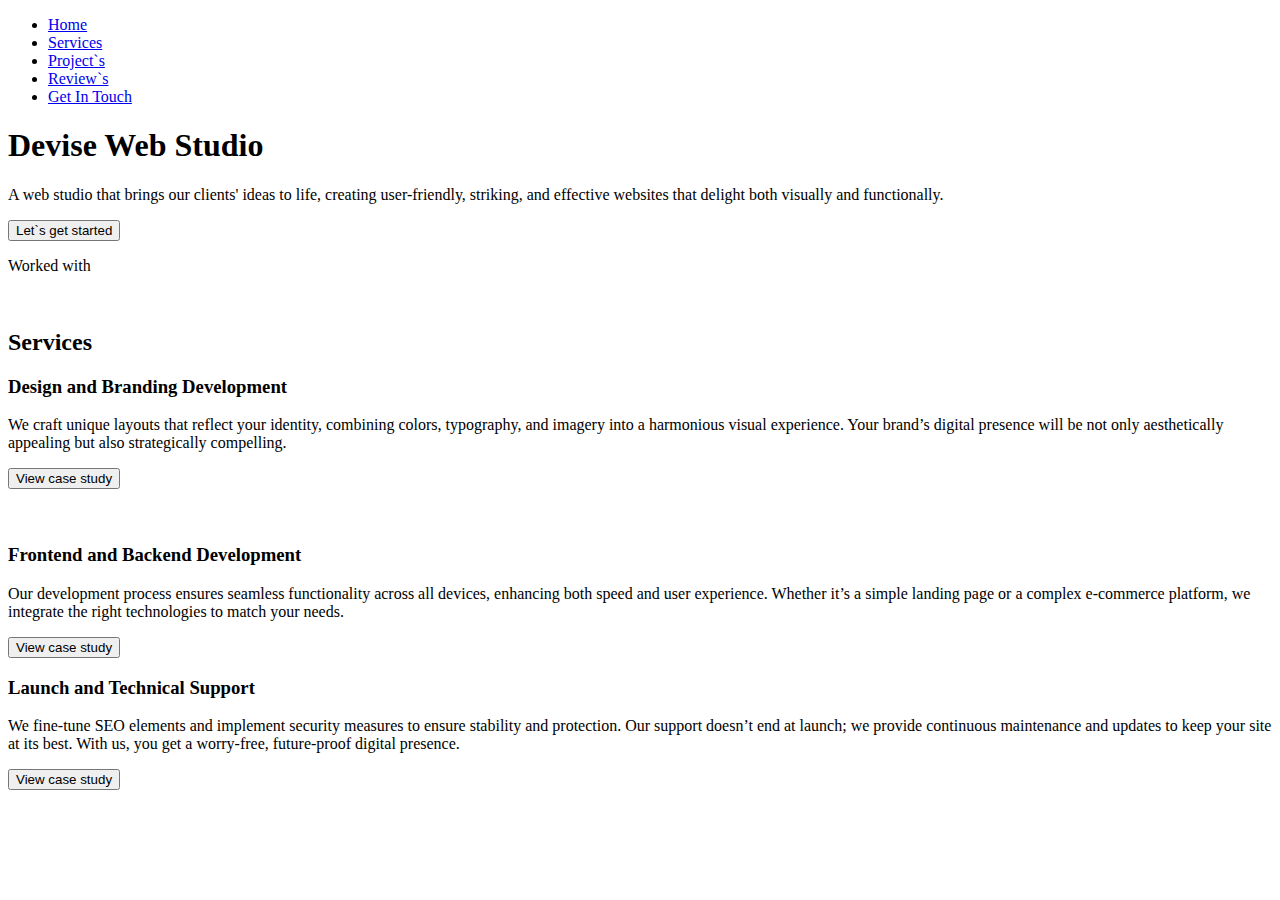
==== index.html @ 453abdc0 "Add files via upload" ====
<!DOCTYPE html>
<html lang="en">

<head>
    <meta charset="UTF-8">
    <meta name="viewport" content="width=device-width, initial-scale=1.0">
    <title>Devise</title>
    <link rel="preconnect" href="https://fonts.googleapis.com">
    <link rel="preconnect" href="https://fonts.gstatic.com" crossorigin>
    <link
        href="https://fonts.googleapis.com/css2?family=IBM+Plex+Mono:wght@400;700&family=Raleway:ital,wght@0,100..900;1,100..900&display=swap"
        rel="stylesheet">
    <link rel="stylesheet" href="css/reset.css">
    <link rel="stylesheet" href="css/style.css">
</head>

<body>
    <header class="header">
        <div class="header__inner">
            <nav class="header__menu">
                <ul class="header__menu-list">
                    <li class="header__menu-item">
                        <a class="header__menu-link" href="#">Home</a>
                    </li>
                    <li class="header__menu-item">
                        <a class="header__menu-link" href="#">Services</a>
                    </li>
                    <li class="header__menu-item">
                        <a class="header__menu-link" href="#">Project`s</a>
                    </li>
                    <li class="header__menu-item">
                        <a class="header__menu-link" href="#">Review`s</a>
                    </li>
                    <li class="header__menu-item">
                        <a class="header__menu-link" href="#">Get In Touch</a>
                    </li>
                </ul>
            </nav>
        </div>
    </header>
    <main class="main">
        <section class="hero">
            <div class="hero__inner">
                <div class="hero__content">
                    <h1 class="hero__title">Devise Web Studio</h1>
                    <p class="hero__text">A web studio that brings our clients' ideas to life, creating user-friendly,
                        striking, and effective websites that delight both visually and functionally.</p>
                    <button class="hero__btn">Let`s get started</button>
                </div>
            </div>
        </section>
        <section class="partners">
            <div class="partners__inner">
                <p class="partners__text">Worked with</p>
                <div class="partners__items">
                    <img src="images/tom.png" alt="">
                    <img src="images/owow.png" alt="">
                    <img src="images/tacrom.png" alt="">
                    <img src="images/depo.png" alt="">
                </div>
            </div>
        </section>
        <section class="services">
            <div class="services__inner">
                <h2 class="services__title">Services</h2>
                <div class="services__items">
                    <div class="services__item">
                        <div class="services__item-box">
                            <h3 class="services__item-title services__item-title--pencil">Design and Branding Development</h3>
                            <p class="services__item-text">
                                We craft unique layouts that reflect your identity, combining colors, typography, and
                                imagery into a harmonious visual experience.
                                Your brand’s digital presence will be not only aesthetically appealing but also
                                strategically compelling.
                            </p>
                            <button class="services__item-btn services__item-btn--red">View case study</button>
                        </div>
                        <div class="services__item-image">
                            <img src="images/services-01.jpg" alt="">
                        </div>
                    </div>
                    <div class="services__item">
                        <div class="services__item-image">
                            <img src="images/services-02.jpg" alt="">
                        </div>
                        <div class="services__item-box">
                            <h3 class="services__item-title services__item-title--compass">Frontend and Backend Development</h3>
                            <p class="services__item-text">
                                Our development process ensures seamless functionality across all devices, enhancing
                                both speed and user experience. Whether it’s a simple landing page or a complex
                                e-commerce platform, we integrate the right technologies to match your needs.
                            </p>
                            <button class="services__item-btn services__item-btn--blue">View case study</button>
                        </div>
                    </div>
                    <div class="services__item">
                        <div class="services__item-box">
                            <h3 class="services__item-title services__item-title--support">Launch and Technical Support</h3>
                            <p class="services__item-text">
                                We fine-tune SEO elements and implement security measures to ensure stability and
                                protection. Our support doesn’t end at launch; we provide continuous maintenance and
                                updates to keep your site at its best. With us, you get a worry-free, future-proof
                                digital presence.
                            </p>
                            <button class="services__item-btn services__item-btn--green">View case study</button>
                        </div>
                        <div class="services__item-image">
                            <img src="images/services-03.jpg" alt="">
                        </div>
                    </div>
                </div>
            </div>
        </section>
    </main>
    <script src="js/main.js"></script>
</body>

</html>
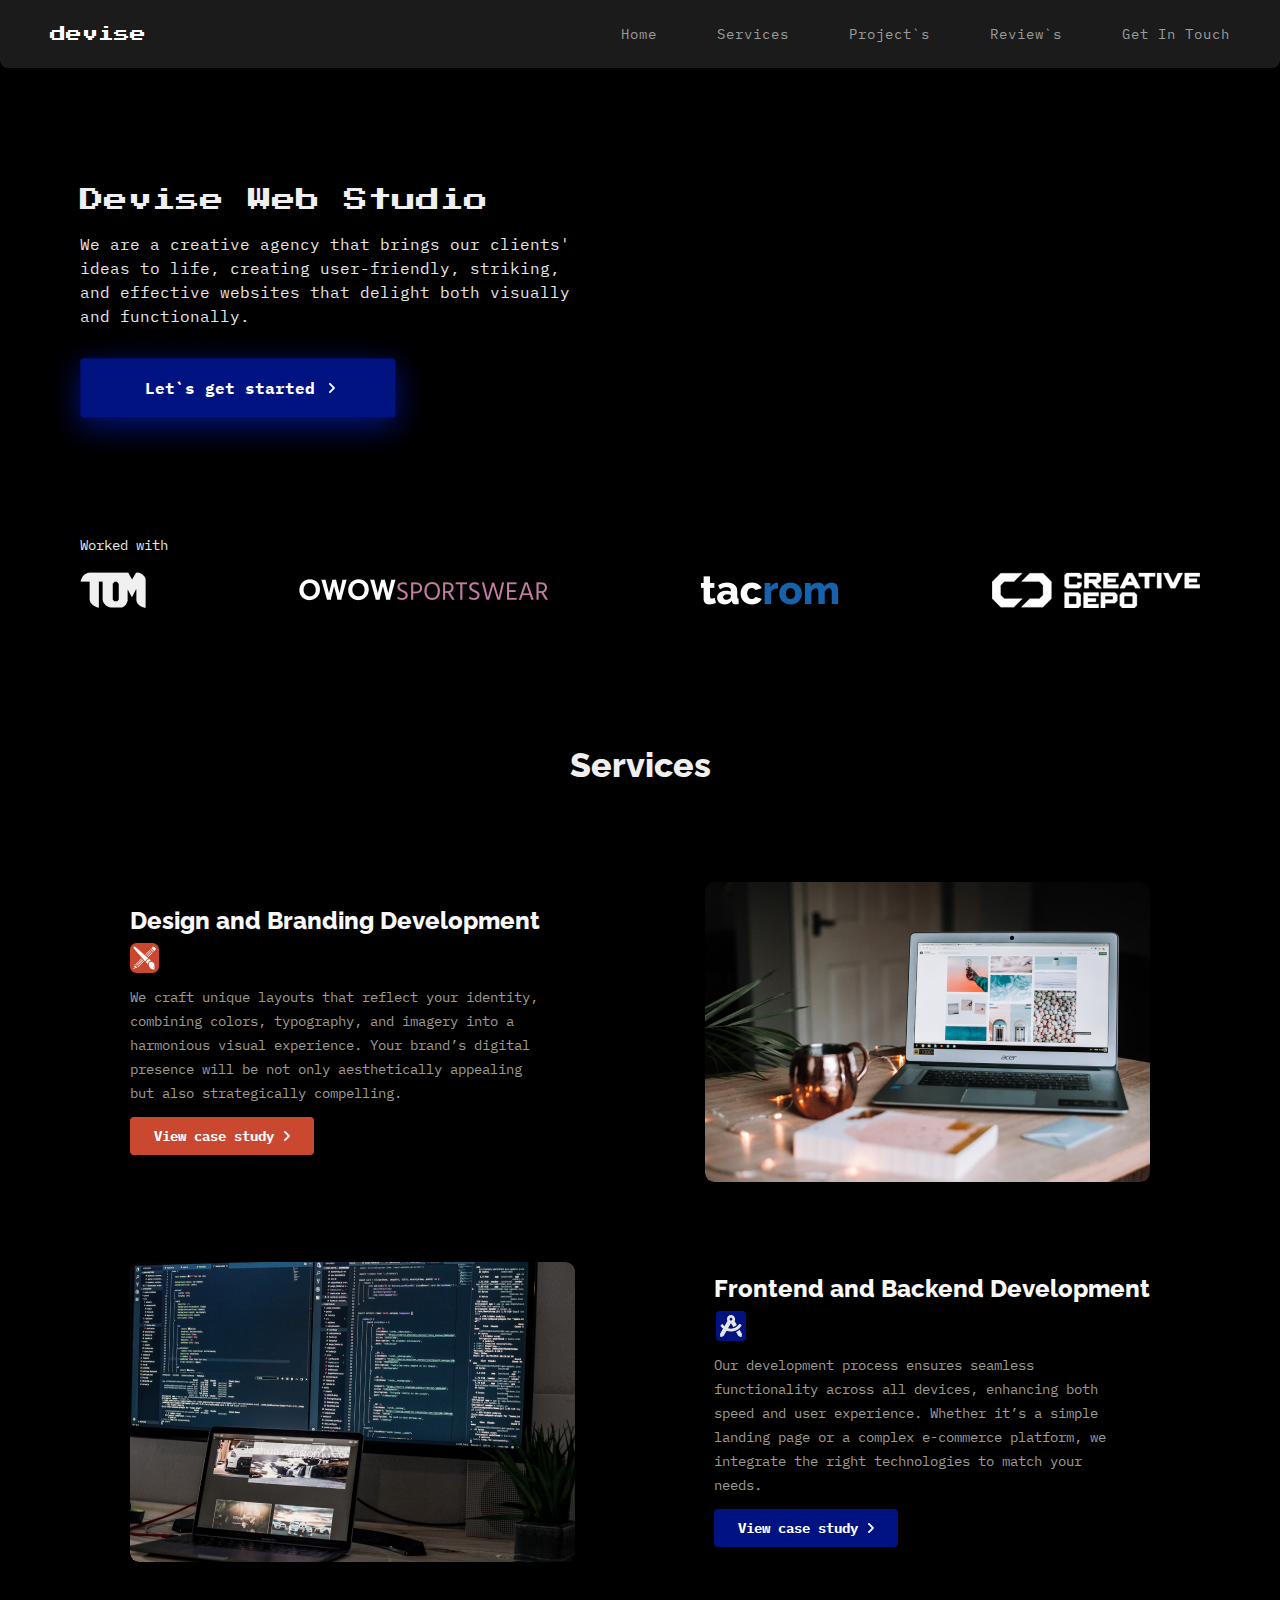
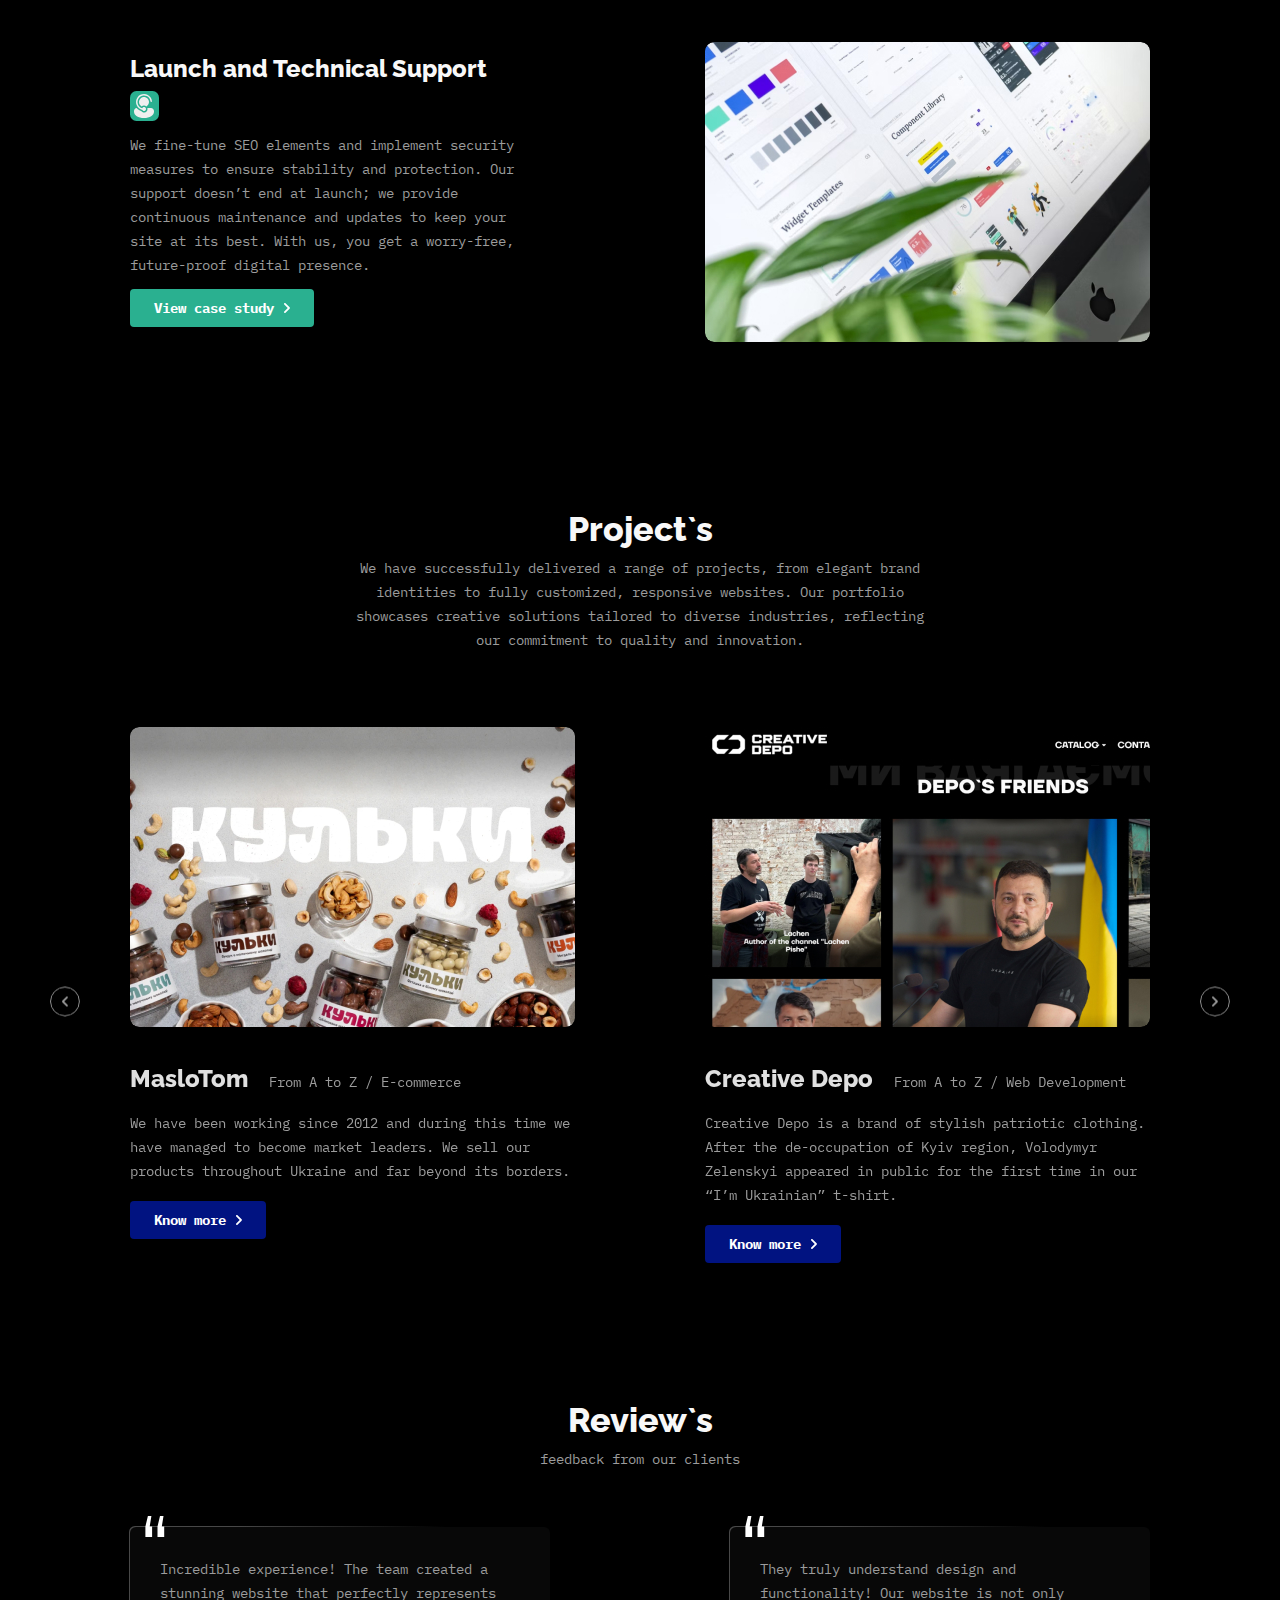
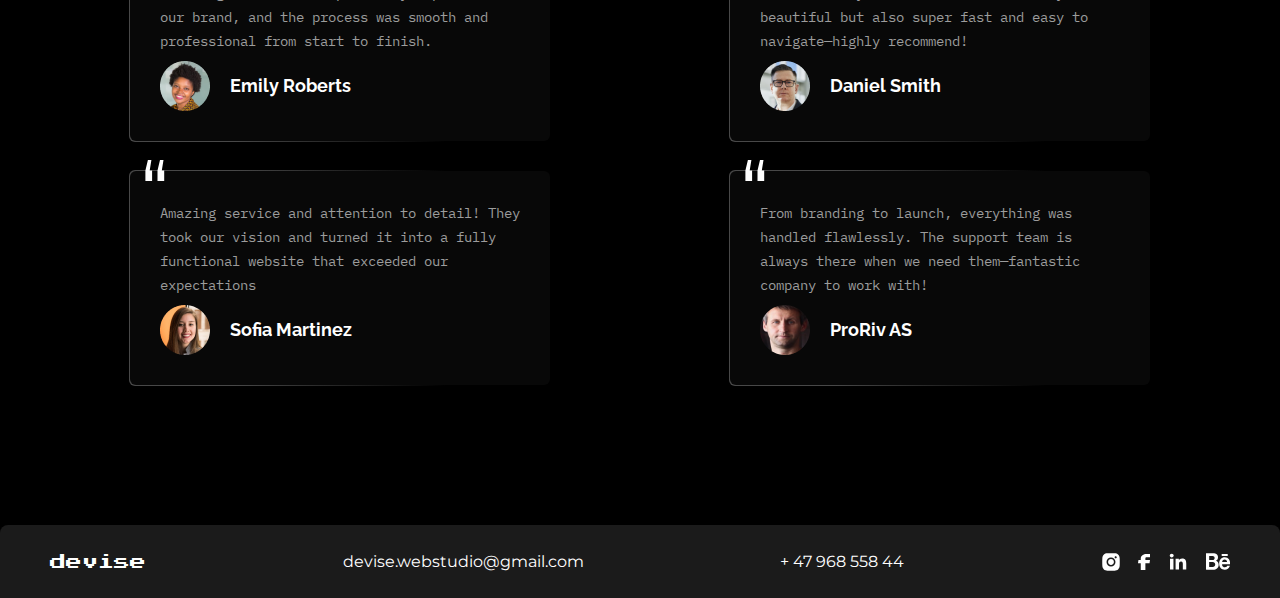
==== commit cf427f37: "Add files via upload" ====
--- a/index.html
+++ b/index.html
@@ -10,29 +10,36 @@
     <link
         href="https://fonts.googleapis.com/css2?family=IBM+Plex+Mono:wght@400;700&family=Raleway:ital,wght@0,100..900;1,100..900&display=swap"
         rel="stylesheet">
+    <link href="https://fonts.googleapis.com/css2?family=Press+Start+2P&display=swap" rel="stylesheet">
+    <link href="https://fonts.googleapis.com/css2?family=Montserrat&display=swap" rel="stylesheet">
+    <link rel="stylesheet" href="https://cdn.jsdelivr.net/npm/swiper@11/swiper-bundle.min.css">
     <link rel="stylesheet" href="css/reset.css">
     <link rel="stylesheet" href="css/style.css">
 </head>
 
 <body>
-    <header class="header">
+    <header id="home" class="header">
         <div class="header__inner">
+            <a class="header__logo" href="#">
+                <span>d</span><span>e</span><span>v</span><span>i</span><span>s</span><span>e</span>
+            </a>
+            
             <nav class="header__menu">
                 <ul class="header__menu-list">
                     <li class="header__menu-item">
-                        <a class="header__menu-link" href="#">Home</a>
-                    </li>
-                    <li class="header__menu-item">
-                        <a class="header__menu-link" href="#">Services</a>
-                    </li>
-                    <li class="header__menu-item">
-                        <a class="header__menu-link" href="#">Project`s</a>
-                    </li>
-                    <li class="header__menu-item">
-                        <a class="header__menu-link" href="#">Review`s</a>
-                    </li>
-                    <li class="header__menu-item">
-                        <a class="header__menu-link" href="#">Get In Touch</a>
+                        <a class="header__menu-link" href="#home">Home</a>
+                    </li>
+                    <li class="header__menu-item">
+                        <a class="header__menu-link" href="#services">Services</a>
+                    </li>
+                    <li class="header__menu-item">
+                        <a class="header__menu-link" href="#projects">Project`s</a>
+                    </li>
+                    <li class="header__menu-item">
+                        <a class="header__menu-link" href="#reviews">Review`s</a>
+                    </li>
+                    <li class="header__menu-item">
+                        <a class="header__menu-link" href="#contacts">Get In Touch</a>
                     </li>
                 </ul>
             </nav>
@@ -43,8 +50,7 @@
             <div class="hero__inner">
                 <div class="hero__content">
                     <h1 class="hero__title">Devise Web Studio</h1>
-                    <p class="hero__text">A web studio that brings our clients' ideas to life, creating user-friendly,
-                        striking, and effective websites that delight both visually and functionally.</p>
+                    <p class="hero__text">We are a creative agency that brings our clients' ideas to life, creating user-friendly, striking, and effective websites that delight both visually and functionally.</p>
                     <button class="hero__btn">Let`s get started</button>
                 </div>
             </div>
@@ -61,7 +67,7 @@
             </div>
         </section>
         <section class="services">
-            <div class="services__inner">
+            <div id="services" class="services__inner">
                 <h2 class="services__title">Services</h2>
                 <div class="services__items">
                     <div class="services__item">
@@ -111,7 +117,105 @@
                 </div>
             </div>
         </section>
+        <section class="projects">
+            <div id="projects" class="projects__inner">
+                <h2 class="projects__title">Project`s</h2>
+                <p class="projects__text">We have successfully delivered a range of projects, from elegant brand identities to fully customized, responsive websites. Our portfolio showcases creative solutions tailored to diverse industries, reflecting our commitment to quality and innovation.</p>
+                <div class="swiper projects__slider">
+                    <div class="swiper-wrapper">
+                        <div class="swiper-slide projects__slide">
+                            <div class="projects__image">
+                                <img src="images/tom.jpg" alt="">
+                            </div>
+                            <h3 class="projects__slide-title">MasloTom <span>From A to Z / E-commerce</span></h3>
+                            <p class="projects__slide-text">We have been working since 2012 and during this time we have managed to become market leaders. We sell our products throughout Ukraine and far beyond its borders.</p>
+                            <button class="projects__btn">Know more</button>
+                        </div>
+                        <div class="swiper-slide projects__slide">
+                            <div class="projects__image">
+                                <img src="images/depo.jpg" alt="">
+                            </div>
+                            <h3 class="projects__slide-title">Creative Depo <span>From A to Z / Web Development</span></h3>
+                            <p class="projects__slide-text">Creative Depo is a brand of stylish patriotic clothing. After the de-occupation of Kyiv region, Volodymyr Zelenskyi appeared in public for the first time in our “I’m Ukrainian” t-shirt. </p>
+                            <button class="projects__btn">Know more</button>
+                        </div>
+                        <div class="swiper-slide projects__slide">
+                            <div class="projects__image">
+                                <img src="images/tacrom.jpg" alt="">
+                            </div>
+                            <h3 class="projects__slide-title">TacRom <span>Web Development</span></h3>
+                            <p class="projects__slide-text">Oilfield Service Company. Tacrom was founded in 2006 to provide quality oilfield services in Eastern Europe with over 350 employees. Company is proud offer the most modern fleet of equipment in Europe.</p>
+                            <button class="projects__btn">Know more</button>
+                        </div>
+                    </div>
+                </div>
+                <div class="projects__button-prev"></div>
+                <div class="projects__button-next"></div>
+            </div>
+        </section>
+        <section class="reviews">
+            <div id="reviews" class="reviews__inner">
+                <h3 class="reviews__title">Review`s</h3>
+                <p class="reviews__text">feedback from our clients</p>
+                <div class="reviews__items">
+                    <div class="reviews__item">
+                        <div class="reviews__item-content">
+                            <p class="reviews__item-text">Incredible experience! The team created a stunning website that perfectly represents our brand, and the process was smooth and professional from start to finish.</p>
+                            <div class="reviews__item-client">
+                                <img src="images/emily.png" alt="">
+                                <span>Emily Roberts</span>
+                            </div>
+                        </div>
+                    </div>
+                    <div class="reviews__item">
+                        <div class="reviews__item-content">
+                            <p class="reviews__item-text">They truly understand design and functionality! Our website is not only beautiful but also super fast and easy to navigate—highly recommend!</p>
+                            <div class="reviews__item-client">
+                                <img src="images/daniel.png" alt="">
+                                <span>Daniel Smith</span>
+                            </div>
+                        </div>
+                    </div>
+                    <div class="reviews__item">
+                        <div class="reviews__item-content">
+                            <p class="reviews__item-text">Amazing service and attention to detail! They took our vision and turned it into a fully functional website that exceeded our expectations</p>
+                            <div class="reviews__item-client">
+                                <img src="images/sofia.png" alt="">
+                                <span>Sofia Martinez</span>
+                            </div>
+                        </div>
+                    </div>
+                    <div class="reviews__item">
+                        <div class="reviews__item-content">
+                            <p class="reviews__item-text">From branding to launch, everything was handled flawlessly. The support team is always there when we need them—fantastic company to work with!</p>
+                            <div class="reviews__item-client">
+                                <img src="images/proriv.png" alt="">
+                                <span>ProRiv AS</span>
+                            </div>
+                        </div>
+                    </div>
+                </div>
+            </div>
+        </section>
     </main>
+    <footer id="contacts" class="footer">
+        <div class="footer__inner">
+            <a class="footer__logo" href="#home">
+                <span>d</span><span>e</span><span>v</span><span>i</span><span>s</span><span>e</span>
+            </a>
+            <a href="mailto:deviseweb.studio@gmail.com" class="footer__mail">devise.webstudio@gmail.com</a>
+            <a href="tel:+4796855844" class="footer__phone">+ 47 968 558 44</a>
+            <ul class="footer__list">
+                <li class="footer__list-item"><a href="" class="footer__list-link"><img src="images/instagram.svg" alt=""></a></li>
+                <li class="footer__list-item"><a href="" class="footer__list-link"><img src="images/facebook.svg" alt=""></a></li>
+                <li class="footer__list-item"><a href="" class="footer__list-link"><img src="images/linkedin.svg" alt=""></a></li>
+                <li class="footer__list-item"><a href="" class="footer__list-link"><img src="images/behance.svg" alt=""></a></li>
+            </ul>
+        </div>
+    </footer>
+
+
+    <script src="https://cdn.jsdelivr.net/npm/swiper@11/swiper-bundle.min.js"></script>
     <script src="js/main.js"></script>
 </body>
 
--- a/css/style.css
+++ b/css/style.css
@@ -0,0 +1,627 @@
+.header__inner {
+    padding: 26px 50px;
+    background-color: #1B1B1B;
+    margin: 0 auto;
+    max-width: 1300px;
+    border-end-end-radius: 8px;
+    border-end-start-radius: 8px;
+    display: flex;
+    align-items: center;
+    justify-content: space-between;
+    transition: background-color .3s ease 0s;
+}
+
+.header__logo {
+    font-family: "Press Start 2P", serif;
+    font-size: 16px;
+    color: #FFF;
+}
+
+.header__logo span,
+.footer__logo span {
+    display: inline-block;
+    transition: transform 0.3s ease;
+  }
+  
+  .header__logo:hover span,
+  .footer__logo:hover span {
+    animation: wave 0.3s ease-in-out;
+  }
+  
+  @keyframes wave {
+    0% { transform: translateY(0); }
+    50% { transform: translateY(-8px); }
+    100% { transform: translateY(0); }
+  }
+  
+  .header__logo span:nth-child(1) { animation-delay: 0s; }
+  .header__logo span:nth-child(2) { animation-delay: 0.1s; }
+  .header__logo span:nth-child(3) { animation-delay: 0.2s; }
+  .header__logo span:nth-child(4) { animation-delay: 0.3s; }
+  .header__logo span:nth-child(5) { animation-delay: 0.4s; }
+  .header__logo span:nth-child(6) { animation-delay: 0.5s; }
+
+  .footer__logo span:nth-child(1) { animation-delay: 0s; }
+  .footer__logo span:nth-child(2) { animation-delay: 0.1s; }
+  .footer__logo span:nth-child(3) { animation-delay: 0.2s; }
+  .footer__logo span:nth-child(4) { animation-delay: 0.3s; }
+  .footer__logo span:nth-child(5) { animation-delay: 0.4s; }
+  .footer__logo span:nth-child(6) { animation-delay: 0.5s; }
+
+
+.header__menu-list {
+    display: flex;
+    align-items: center;
+    column-gap: 60px;
+}
+
+.header__menu-item {
+    letter-spacing: 1px;
+}
+
+.header__menu-link {
+    transition: all .3s ease 0s;
+    position: relative;
+}
+
+.header__menu-link:hover {
+    color: #FFF;
+}
+
+.header__menu-link::before {
+    content: '';
+    position: absolute;
+    width: 100%;
+    height: 1px;
+    border-radius: 4px;
+    background-color: #FFF;
+    bottom: -1px;
+    left: 0;
+    transform-origin: right;
+    transform: scaleX(0);
+    transition: transform .3s ease-in-out;
+}
+
+.header__menu-link:hover::before {
+    transform-origin: left;
+    transform: scaleX(1);
+}
+
+.header__controls {
+    display: flex;
+    align-items: center;
+    column-gap: 20px;
+}
+
+.header__language {
+    cursor: default;
+}
+
+.header__language-en--active,
+.header__language-no--active {
+    color: #FFF;
+}
+
+/* =========================================== */
+
+.hero__inner {
+    padding: 0 25px;
+    margin: 0 auto;
+    padding-top: 120px;
+    padding-bottom: 120px;
+    max-width: 1170px;
+    display: flex;
+    align-items: center;
+    justify-content: space-between;
+}
+
+.hero__title {
+    font-family: "Raleway", serif;
+    font-family: "Press Start 2P", serif;
+    font-size: 24px;
+    font-weight: 400;
+    color: #EFEFEF;
+    margin-bottom: 20px;
+}
+
+.hero__text {
+    line-height: 24px;
+    max-width: 492px;
+    margin-bottom: 30px;
+    font-size: 16px;
+    color: #E6E6E6;
+}
+
+
+.hero__btn {
+    padding: 21px 64px;
+    font-size: 16px;
+    font-weight: 700;
+    padding-right: 80px;
+    background-color: #011381;
+    color: #FFF;
+    position: relative;
+    border-radius: 4px;
+    border: 1px solid #000D5E;
+    box-shadow: 0px 8px 30px 0px rgba(1, 19, 129, 1);
+    transition: all 0.3s ease 0s;
+}
+
+.hero__btn::after {
+    content: "";
+    position: absolute;
+    background-image: url('../images/arrow-right.svg');
+    height: 10px;
+    width: 6px;
+    right: 60px;
+    top: 50%;
+    transform: translateY(-50%);
+}
+
+.hero__btn:hover {
+    box-shadow: 0px 8px 40px rgba(1, 19, 129, 0.8);
+    background-color: #021699;
+    transition: all 0.3s ease 0s;
+}
+
+/* =========================================== */
+
+.partners__inner {
+    max-width: 1170px;
+    margin: 0 auto;
+    padding: 0 25px;
+    color: #E6E6E6;
+
+}
+
+.partners__items {
+    margin-top: 20px;
+    display: flex;
+    align-items: center;
+    justify-content: space-between;
+}
+
+/* =========================================== */
+
+.services {
+    padding-top: 130px;
+    padding-bottom: 30px;
+}
+
+.services__title{
+    font-family: "Raleway", serif;
+    font-size: 34px;
+    font-weight: 800;
+    color: #EFEFEF;
+    text-align: center;
+}
+
+.services__inner {
+    max-width: 1070px;
+    padding: 0 25px;
+    margin: 0 auto;
+    padding-top: 10px;
+    
+}
+
+.services__items {
+    display: flex;
+    flex-direction: column;
+    padding-top: 100px;
+    row-gap: 80px;
+}
+
+.services__item {
+    display: flex;
+    align-items: center;
+    column-gap: 25px;
+    justify-content: space-between;
+}
+
+
+.services__item-title {
+    font-family: "Raleway", serif;
+    font-weight: 800;
+    font-size: 24px;
+    color: #F8F8F8;
+    padding-bottom: 40px;
+    margin-bottom: 12px;
+    position: relative;
+}
+
+.services__item-title::after{
+    content: "";
+    position: absolute;
+    width: 32px;
+    height: 30px;
+    background-image: url('../images/services-icon01.svg');
+    background-repeat: no-repeat;
+    left: 0;
+    bottom: 0;
+}
+
+.services__item-title--compass::after{
+    background-image: url('../images/services-icon02.svg');
+}
+
+.services__item-title--support::after{
+    background-image: url('../images/services-icon03.svg');
+}
+
+.services__item-text {
+    max-width: 411px;
+    line-height: 24px;
+    margin-bottom: 12px;
+}
+
+.services__item-btn {
+    padding: 12px 40px 12px 24px;
+    background-color: #2AB090;
+    font-weight: 700;
+    color: #FFFFFF;
+    border-radius: 4px;
+    position: relative;
+    transition: all .3s ease 0s;
+    outline: 3px solid transparent;
+}
+
+.services__item-btn:hover{
+    color: #2AB090;
+    background-color: #EFEFEF;
+    outline: 3px solid #2AB090;
+}
+
+.services__item-btn:hover::after{
+    background-image: url('../images/arrow-right-green.svg');
+}
+
+.services__item-btn--red{
+    background-color: #CA4830;
+}
+
+.services__item-btn--red:hover{
+    color: #CA4830;
+    background-color: #FFFFFF;
+    outline: 3px solid #CA4830;
+}
+
+.services__item-btn--red:hover::after{
+    background-image: url('../images/arrow-right-red.svg');
+}
+
+.services__item-btn--blue{
+    background-color: #011381;
+}
+
+.services__item-btn--blue:hover{
+    color: #011381;
+    background-color: #fff;
+    outline: 3px solid #011381;
+}
+
+.services__item-btn--blue:hover::after{
+    background-image: url('../images/arrow-right-blue.svg');
+}
+
+.services__item-btn::after {
+    content: "";
+    position: absolute;
+    background-image: url('../images/arrow-right.svg');
+    height: 10px;
+    width: 6px;
+    right: 24px;
+    top: 50%;
+    transform: translateY(-50%);
+    transition: all .3s ease 0s;
+}
+
+.services__item-image{
+    width: 445px;
+    height: 300px;
+    overflow: hidden;
+    border-radius: 9px;
+}
+
+.services__item-image img{
+    border-radius: 9px;
+    transition: all .6s ease 0s;
+}
+
+.services__item-image img:hover{
+    transform: scale(1.1);
+    opacity: 0.6;
+}
+
+/* =========================================== */
+
+.projects {
+    padding-top: 130px;
+}
+.projects__inner {
+    max-width: 1070px;
+    padding: 0 25px;
+    margin: 0 auto;
+    position: relative;
+    padding-top: 10px;
+}
+.projects__title {
+    text-align: center;
+    font-family: "Raleway", serif;
+    font-size: 34px;
+    font-weight: 800;
+    color: #F8F8F8;
+    margin-bottom: 10px;
+}
+.projects__text {
+    text-align: center;
+    max-width: 570px;
+    margin: 0 auto;
+    line-height: 24px;
+}
+
+.projects__slider {
+    margin-top: 75px;
+   
+}
+
+.projects__image {
+    border-radius: 9px;
+    overflow: hidden;
+}
+
+.projects__image img{
+    border-radius: 9px;
+    transition: all .6s ease 0s;
+}
+
+.projects__image img:hover{
+    transform: scale(1.1);
+    opacity: 0.6;
+}
+.projects__slide-title {
+    margin-top: 40px;
+    color: #E0E0E0;
+    font-size: 24px;
+    font-family: "Raleway", serif;
+    font-weight: 800;
+}
+
+.projects__slide-title span{
+    font-family: "IBM Plex Mono", serif;
+    font-size: 14px;
+    font-weight: 400;
+    color: #9C9C9C;
+    margin-left: 15px;
+}
+.projects__slide-text {
+    margin-top: 20px;
+    max-width: 445px;
+    line-height: 24px;
+}
+.projects__btn {
+    padding: 12px 40px 12px 24px;
+    background-color: #011381;
+    font-weight: 700;
+    color: #FFFFFF;
+    border-radius: 4px;
+    position: relative;
+    transition: all .3s ease 0s;
+    outline: 3px solid transparent;
+    margin-top: 18px;
+}
+
+.projects__btn:hover{
+    background-color: #071eb6;
+    color: #FFFFFF;
+}
+.projects__btn::after {
+    content: "";
+    position: absolute;
+    background-image: url('../images/arrow-right.svg');
+    height: 10px;
+    width: 6px;
+    right: 24px;
+    top: 50%;
+    transform: translateY(-50%);
+    transition: all .3s ease 0s;
+}
+.projects__button-prev, .projects__button-next {
+    width: 30px;
+    height: 30px;
+    background-size: contain;
+    background-repeat: no-repeat;
+    background-position: center;
+    cursor: pointer;
+    position: absolute;
+    top: 65%;
+    transform: translateY(-35%);
+    z-index: 100;
+    border-radius: 50%;
+    transition: all 0.2s ease 0s;
+}
+
+.projects__button-prev{
+    background-image: url('../images/swiper-prev.svg');
+    left: -55px;
+}
+
+.projects__button-next{
+    background-image: url('../images/swiper-next.svg');
+    right: -55px;
+}
+
+.projects__button-prev:hover, 
+.projects__button-next:hover {
+    box-shadow: 0 0 10px rgba(255, 255, 255, 0.5); /* Лёгкое свечение */
+    
+}
+
+/* =========================================== */
+
+.reviews {
+    padding-top: 130px;
+}
+.reviews__inner {
+    max-width: 1070px;
+    padding: 0 25px;
+    margin: 0 auto;
+    padding-top: 10px;
+}
+.reviews__title {
+    text-align: center;
+    font-family: "Raleway", serif;
+    font-size: 34px;
+    font-weight: 800;
+    color: #F8F8F8;
+    margin-bottom: 10px;
+}
+.reviews__text {
+    text-align: center;
+    line-height: 24px;
+}
+.reviews__items {
+    margin-top: 56px;
+    display: flex;
+    align-items: center;
+    flex-wrap: wrap;
+    justify-content: space-between;
+    row-gap: 30px;
+}
+.reviews__item {
+    background-color: #080808;
+    border-radius: 6px;
+
+}
+.reviews__item-content {
+    padding: 30px;
+    position: relative;
+}
+
+.reviews__item-content::before{
+    content: "";
+    position: absolute;
+    background-image: url('../images/review-decor.svg');
+    width: 20px;
+    height: 21px;
+    left: 15px;
+    top: -11px;
+    transition: all .3s ease 0s;
+}
+
+.reviews__item-content::after {
+    content: '';
+    position: absolute;
+    top: 0;
+    left: 0;
+    right: 0;
+    bottom: 0;
+    z-index: -1;
+    border-radius: 6px;
+    background: linear-gradient(to right, rgba(72, 72, 72, 1) 0%, rgba(72, 72, 72, 1) 25%, rgba(27, 27, 27, 0) 75%, rgba(27, 27, 27, 0) 100%);
+    margin: -1px;  /* Чтобы убрать padding */
+    
+}
+
+.reviews__item-content:hover::before {
+    transform: rotate(180deg);
+}
+.reviews__item-text {
+    max-width: 360px;
+    line-height: 24px;
+    margin-bottom: 8px;
+}
+.reviews__item-client {
+    display: flex;
+    align-items: center;
+    column-gap: 20px;
+    color: #FFFFFF;
+    font-size: 18px;
+    font-family: "Raleway", serif;
+    font-weight: 700;
+}
+
+/* =========================================== */
+
+.footer{
+    margin-top: 140px;
+}
+
+.footer__inner{
+    padding: 26px 50px;
+    background-color: #1B1B1B;
+    margin: 0 auto;
+    max-width: 1300px;
+    border-start-end-radius: 8px;
+    border-start-start-radius: 8px;
+    display: flex;
+    align-items: center;
+    justify-content: space-between;
+}
+
+.footer__logo{
+    font-family: "Press Start 2P", serif;
+    font-size: 16px;
+    color: #FFF;
+}
+
+.footer__mail {
+    font-family: "Montserrat", serif;
+    font-size: 16px;
+    color: #FFF;
+    position: relative;
+}
+.footer__phone {
+    font-family: "Montserrat", serif;
+    font-size: 16px;
+    color: #FFF;
+    position: relative;
+}
+
+.footer__phone::before,
+.footer__mail::before {
+    content: '';
+    position: absolute;
+    width: 100%;
+    height: 1px;
+    border-radius: 4px;
+    background-color: #FFF;
+    bottom: -1px;
+    left: 0;
+    transform-origin: right;
+    transform: scaleX(0);
+    transition: transform .3s ease-in-out;
+}
+
+.footer__phone:hover::before,
+.footer__mail:hover::before {
+    transform-origin: left;
+    transform: scaleX(1);
+}
+.footer__list {
+    display: flex;
+    align-items: center;
+    column-gap: 17px;
+}
+/* .footer__list-item {
+}
+.footer__list-link {
+
+} */
+
+.footer__list-link img{
+    transition: all .3s ease 0s;
+}
+
+.footer__list-link:hover img{
+    filter: drop-shadow(0 0 5px rgba(255, 255, 255, 0.5));
+    
+}
+
+@keyframes pulse {
+    from {
+      transform: scale(1);
+    }
+    to {
+      transform: scale(1.1);
+    }
+  }